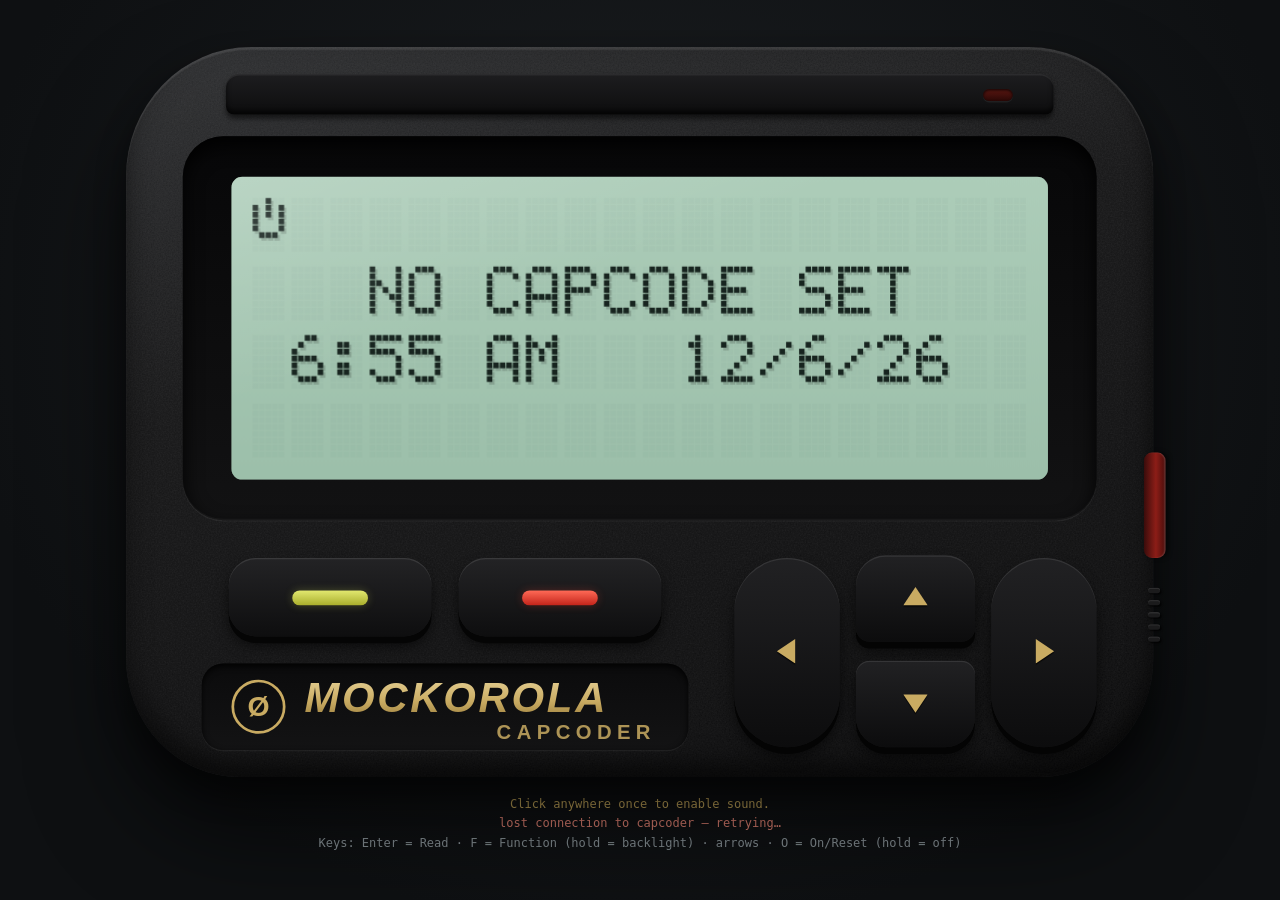
==== capcoder/web/index.html @ d24004a4 "Rename vpager to Mockorola Capcoder - Package and command: vpager -> capcoder (python -m capcoder); " ====
<!doctype html>
<html lang="en">
<head>
<meta charset="utf-8">
<meta name="viewport" content="width=device-width, initial-scale=1">
<title>Mockorola Capcoder</title>
<link rel="stylesheet" href="pager.css">
</head>
<body>
<main id="stage">
  <div id="fit">
    <div id="pager" aria-label="Mockorola Capcoder pager">
      <div class="lip"></div>
      <div class="lamp" id="lamp" title="Alert lamp"></div>
      <button class="side-btn" data-key="power" title="On/Reset (O) — hold for off" aria-label="On/Reset"></button>
      <div class="grip" aria-hidden="true"><i></i><i></i><i></i><i></i><i></i></div>

      <div class="bezel">
        <div class="lcd" id="lcd"><canvas id="lcd-canvas"></canvas></div>
      </div>

      <button class="key key-read" data-key="read" title="Read (Enter)" aria-label="Read"><span class="mark yellow"></span></button>
      <button class="key key-func" data-key="func" title="Function (F) — hold for backlight" aria-label="Function"><span class="mark red"></span></button>

      <div class="badge">
        <span class="logo">Ø</span>
        <span class="brand">MOCKOROLA</span>
        <span class="model">CAPCODER</span>
      </div>

      <div class="dpad">
        <button class="pad pad-left" data-key="left" title="Left (←)" aria-label="Left">
          <svg viewBox="0 0 10 12"><polygon points="9,0 9,12 0,6"/></svg>
        </button>
        <button class="pad pad-up" data-key="up" title="Up (↑)" aria-label="Up">
          <svg viewBox="0 0 12 10"><polygon points="0,9 12,9 6,0"/></svg>
        </button>
        <button class="pad pad-down" data-key="down" title="Down (↓)" aria-label="Down">
          <svg viewBox="0 0 12 10"><polygon points="0,1 12,1 6,10"/></svg>
        </button>
        <button class="pad pad-right" data-key="right" title="Right (→)" aria-label="Right">
          <svg viewBox="0 0 10 12"><polygon points="1,0 1,12 10,6"/></svg>
        </button>
      </div>
    </div>
  </div>

  <section id="info">
    <div id="sound-hint">Click anywhere once to enable sound.</div>
    <div id="status-line">Connecting…</div>
    <div id="decode-line"></div>
    <div id="keys-line">Keys: Enter = Read · F = Function (hold = backlight) · arrows · O = On/Reset (hold = off)</div>
    <div id="log-line"></div>
  </section>
</main>
<script src="font.js"></script>
<script src="pager.js"></script>
</body>
</html>
---- capcoder/web/pager.css ----
/* The pager is laid out at a fixed 760x540 design size and scaled to fit by pager.js. */

:root {
  --desk: #1c1f22;
  --desk-2: #0e1012;
  --plastic-hi: #2e2f31;
  --plastic: #161617;
  --plastic-lo: #0a0a0b;
  --gold: #c9ab62;
  --gold-hi: #ecd9a0;
  --text-dim: #8d979c;
  --text: #c9d1d4;
}

* { box-sizing: border-box; }

html, body { height: 100%; }

body {
  margin: 0;
  background: radial-gradient(ellipse at 50% 35%, var(--desk) 0%, var(--desk-2) 75%);
  color: var(--text);
  font: 13px/1.5 system-ui, -apple-system, "Segoe UI", Roboto, sans-serif;
  overflow-x: hidden;
}

#stage {
  min-height: 100%;
  display: flex;
  flex-direction: column;
  align-items: center;
  justify-content: center;
  padding: 24px 16px;
  gap: 18px;
}

#fit {
  /* pager.js sets width/height to the scaled pager size */
  position: relative;
}

#pager {
  position: absolute;
  top: 0;
  left: 0;
  width: 760px;
  height: 540px;
  transform-origin: 0 0;
  border-radius: 92px 92px 84px 84px / 96px 96px 88px 88px;
  background:
    url("data:image/svg+xml;utf8,<svg xmlns='http://www.w3.org/2000/svg' width='160' height='160'><filter id='n'><feTurbulence type='fractalNoise' baseFrequency='.9' numOctaves='2' stitchTiles='stitch'/><feColorMatrix values='0 0 0 0 1  0 0 0 0 1  0 0 0 0 1  0 0 0 .07 0'/></filter><rect width='160' height='160' filter='url(%23n)'/></svg>"),
    linear-gradient(165deg, var(--plastic-hi) 0%, var(--plastic) 38%, var(--plastic-lo) 100%);
  box-shadow:
    0 40px 70px rgba(0, 0, 0, .6),
    0 12px 22px rgba(0, 0, 0, .45),
    inset 0 2px 1px rgba(255, 255, 255, .10),
    inset 0 -10px 18px rgba(0, 0, 0, .65),
    inset 6px 0 14px rgba(255, 255, 255, .025);
  user-select: none;
  -webkit-user-select: none;
  touch-action: manipulation;
}

#pager.vibrating { animation: buzz 70ms linear infinite; }

@keyframes buzz {
  0%   { translate: 0 0;      rotate: 0deg; }
  25%  { translate: -2px 1px; rotate: -.35deg; }
  50%  { translate: 2px -1px; rotate: .3deg; }
  75%  { translate: -1px -1px; rotate: -.2deg; }
  100% { translate: 0 0;      rotate: 0deg; }
}

/* belt-clip lip across the top */
.lip {
  position: absolute;
  top: 20px;
  left: 74px;
  right: 74px;
  height: 30px;
  border-radius: 10px 10px 6px 6px;
  background: linear-gradient(#1d1d1f, #0d0d0e);
  box-shadow:
    inset 0 1px 0 rgba(255, 255, 255, .07),
    inset 0 -3px 4px rgba(0, 0, 0, .7),
    0 3px 4px rgba(0, 0, 0, .55);
}

.lamp {
  position: absolute;
  top: 31px;
  right: 104px;
  width: 22px;
  height: 9px;
  border-radius: 5px;
  background: linear-gradient(#5b1712, #2a0806);
  box-shadow: inset 0 1px 2px rgba(0, 0, 0, .8), 0 1px 0 rgba(255, 255, 255, .06);
  transition: background .08s, box-shadow .08s;
}
.lamp.on {
  background: radial-gradient(circle at 50% 40%, #ffd2c8 0%, #ff4a34 45%, #b5180c 100%);
  box-shadow: 0 0 10px 3px rgba(255, 60, 40, .65), 0 0 26px 8px rgba(255, 40, 20, .25);
}

/* On/Reset on the right edge */
.side-btn {
  position: absolute;
  top: 300px;
  right: -9px;
  width: 16px;
  height: 78px;
  padding: 0;
  border: 0;
  border-radius: 6px;
  background: linear-gradient(90deg, #3a0c0b, #8c1d17 55%, #4a0e0c);
  box-shadow: 2px 0 3px rgba(0, 0, 0, .6), inset -1px 0 1px rgba(255, 255, 255, .15);
  cursor: pointer;
}
.side-btn.down { right: -6px; filter: brightness(.85); }

.grip {
  position: absolute;
  top: 400px;
  right: -5px;
  display: flex;
  flex-direction: column;
  gap: 5px;
}
.grip i {
  display: block;
  width: 9px;
  height: 4px;
  border-radius: 2px;
  background: #1b1b1c;
  box-shadow: 1px 1px 1px rgba(0, 0, 0, .7), inset 0 1px 0 rgba(255, 255, 255, .08);
}

.bezel {
  position: absolute;
  top: 66px;
  left: 42px;
  right: 42px;
  height: 284px;
  border-radius: 30px;
  background: linear-gradient(#070708, #121213);
  box-shadow:
    inset 0 6px 14px rgba(0, 0, 0, .95),
    inset 0 -1px 0 rgba(255, 255, 255, .05),
    0 1px 0 rgba(255, 255, 255, .06);
}

.lcd {
  position: absolute;
  inset: 30px 36px;
  border-radius: 8px;
  overflow: hidden;
  background: #a6c8b3;
  box-shadow: inset 0 4px 10px rgba(0, 0, 0, .5), inset 0 0 0 1px rgba(0, 0, 0, .35);
}
.lcd canvas { display: block; width: 100%; height: 100%; }
.lcd::after {
  /* glass glare */
  content: "";
  position: absolute;
  inset: 0;
  pointer-events: none;
  background: linear-gradient(160deg, rgba(255, 255, 255, .16) 0%, rgba(255, 255, 255, 0) 38%);
}
.lcd.lit { box-shadow: inset 0 4px 10px rgba(0, 0, 0, .35), 0 0 22px rgba(150, 255, 160, .28); }

/* the two keys under the screen */
.key {
  position: absolute;
  top: 378px;
  width: 150px;
  height: 58px;
  padding: 0;
  border: 0;
  border-radius: 20px;
  background: linear-gradient(#232325, #0e0e0f);
  box-shadow:
    0 5px 0 #050505,
    0 7px 10px rgba(0, 0, 0, .6),
    inset 0 1px 0 rgba(255, 255, 255, .10);
  cursor: pointer;
  transition: transform .05s, box-shadow .05s;
}
.key-read { left: 76px; }
.key-func { left: 246px; }
.key.down {
  transform: translateY(4px);
  box-shadow: 0 1px 0 #050505, 0 2px 4px rgba(0, 0, 0, .6), inset 0 1px 0 rgba(255, 255, 255, .06);
}
.mark {
  display: block;
  width: 56px;
  height: 11px;
  margin: 0 auto;
  border-radius: 6px;
}
.mark.yellow { background: linear-gradient(#e2e870, #a9ae2c); box-shadow: 0 0 6px rgba(220, 230, 90, .25); }
.mark.red    { background: linear-gradient(#ff6a57, #c3241a); box-shadow: 0 0 6px rgba(255, 70, 50, .25); }

.badge {
  position: absolute;
  top: 456px;
  left: 56px;
  width: 360px;
  height: 64px;
  border-radius: 16px;
  background: linear-gradient(#0b0b0c, #131314);
  box-shadow: inset 0 2px 5px rgba(0, 0, 0, .9), 0 1px 0 rgba(255, 255, 255, .05);
}
.logo {
  position: absolute;
  left: 22px;
  top: 12px;
  width: 40px;
  height: 40px;
  border: 2px solid var(--gold);
  border-radius: 50%;
  color: var(--gold);
  font: 800 21px/36px "Arial Black", "Helvetica Neue", Arial, sans-serif;
  text-align: center;
}
.brand {
  position: absolute;
  left: 76px;
  top: 6px;
  font: italic 900 31px/40px "Arial Black", "Helvetica Neue", Arial, sans-serif;
  letter-spacing: 2px;
  background: linear-gradient(var(--gold-hi), var(--gold) 55%, #8f7334);
  -webkit-background-clip: text;
  background-clip: text;
  color: transparent;
}
.model {
  position: absolute;
  right: 24px;
  bottom: 4px;
  color: var(--gold);
  font: 600 15px/18px "Segoe UI", "Helvetica Neue", Arial, sans-serif;
  letter-spacing: 4px;
  opacity: .85;
}

/* four-way control */
.dpad {
  position: absolute;
  top: 372px;
  left: 450px;
  width: 268px;
  height: 152px;
}
.pad {
  position: absolute;
  padding: 0;
  border: 0;
  background: linear-gradient(#212123, #0c0c0d);
  box-shadow:
    0 5px 0 #040404,
    0 7px 10px rgba(0, 0, 0, .6),
    inset 0 1px 0 rgba(255, 255, 255, .09);
  cursor: pointer;
  transition: transform .05s, box-shadow .05s;
}
.pad svg { width: 18px; height: 18px; fill: var(--gold); filter: drop-shadow(0 1px 0 rgba(0, 0, 0, .8)); }
.pad.down {
  transform: translateY(4px);
  box-shadow: 0 1px 0 #040404, 0 2px 4px rgba(0, 0, 0, .6), inset 0 1px 0 rgba(255, 255, 255, .05);
}
.pad-left, .pad-right {
  top: 6px;
  width: 78px;
  height: 140px;
  border-radius: 39px;
}
.pad-left { left: 0; }
.pad-right { right: 0; }
.pad-up, .pad-down {
  left: 90px;
  width: 88px;
  height: 64px;
}
.pad-up { top: 4px; border-radius: 22px 22px 10px 10px; }
.pad-down { top: 82px; border-radius: 10px 10px 22px 22px; }

/* below the pager */
#info {
  width: min(760px, 100%);
  color: var(--text-dim);
  font: 12px/1.6 ui-monospace, "Cascadia Mono", Consolas, Menlo, monospace;
  text-align: center;
  overflow-wrap: anywhere;
}
#info .ok { color: #8fd6a0; }
#info .warn { color: #e6c46a; }
#info .bad { color: #ef8a7a; }
#sound-hint { color: #e6c46a; }
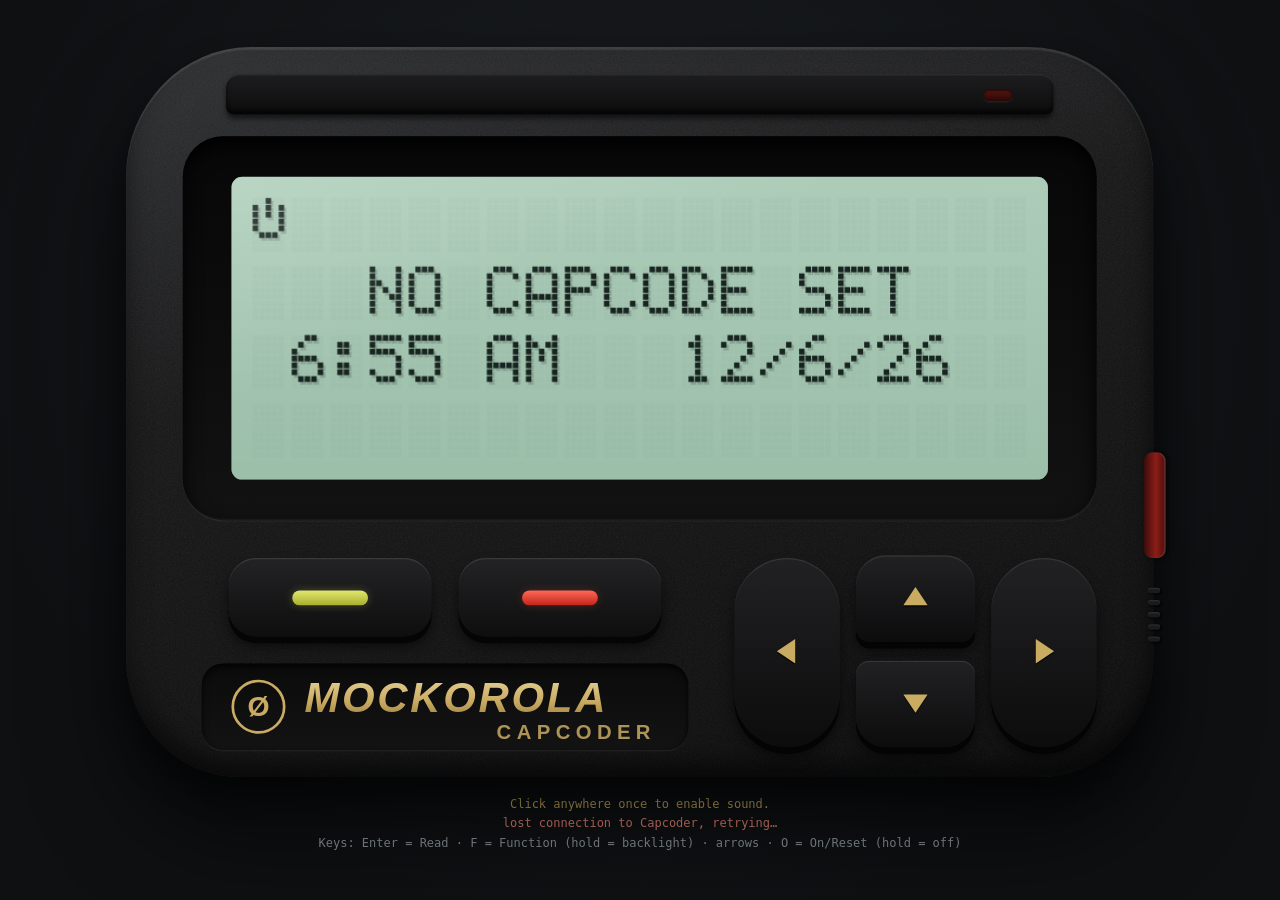
==== commit 435375e1: "Add TODO for spurious decodes; drop em dashes from the UI - TODO.md: troubleshooting item for the oc" ====
--- a/capcoder/web/index.html
+++ b/capcoder/web/index.html
@@ -12,7 +12,7 @@
     <div id="pager" aria-label="Mockorola Capcoder pager">
       <div class="lip"></div>
       <div class="lamp" id="lamp" title="Alert lamp"></div>
-      <button class="side-btn" data-key="power" title="On/Reset (O) — hold for off" aria-label="On/Reset"></button>
+      <button class="side-btn" data-key="power" title="On/Reset (O), hold for off" aria-label="On/Reset"></button>
       <div class="grip" aria-hidden="true"><i></i><i></i><i></i><i></i><i></i></div>
 
       <div class="bezel">
@@ -20,7 +20,7 @@
       </div>
 
       <button class="key key-read" data-key="read" title="Read (Enter)" aria-label="Read"><span class="mark yellow"></span></button>
-      <button class="key key-func" data-key="func" title="Function (F) — hold for backlight" aria-label="Function"><span class="mark red"></span></button>
+      <button class="key key-func" data-key="func" title="Function (F), hold for backlight" aria-label="Function"><span class="mark red"></span></button>
 
       <div class="badge">
         <span class="logo">Ø</span>
